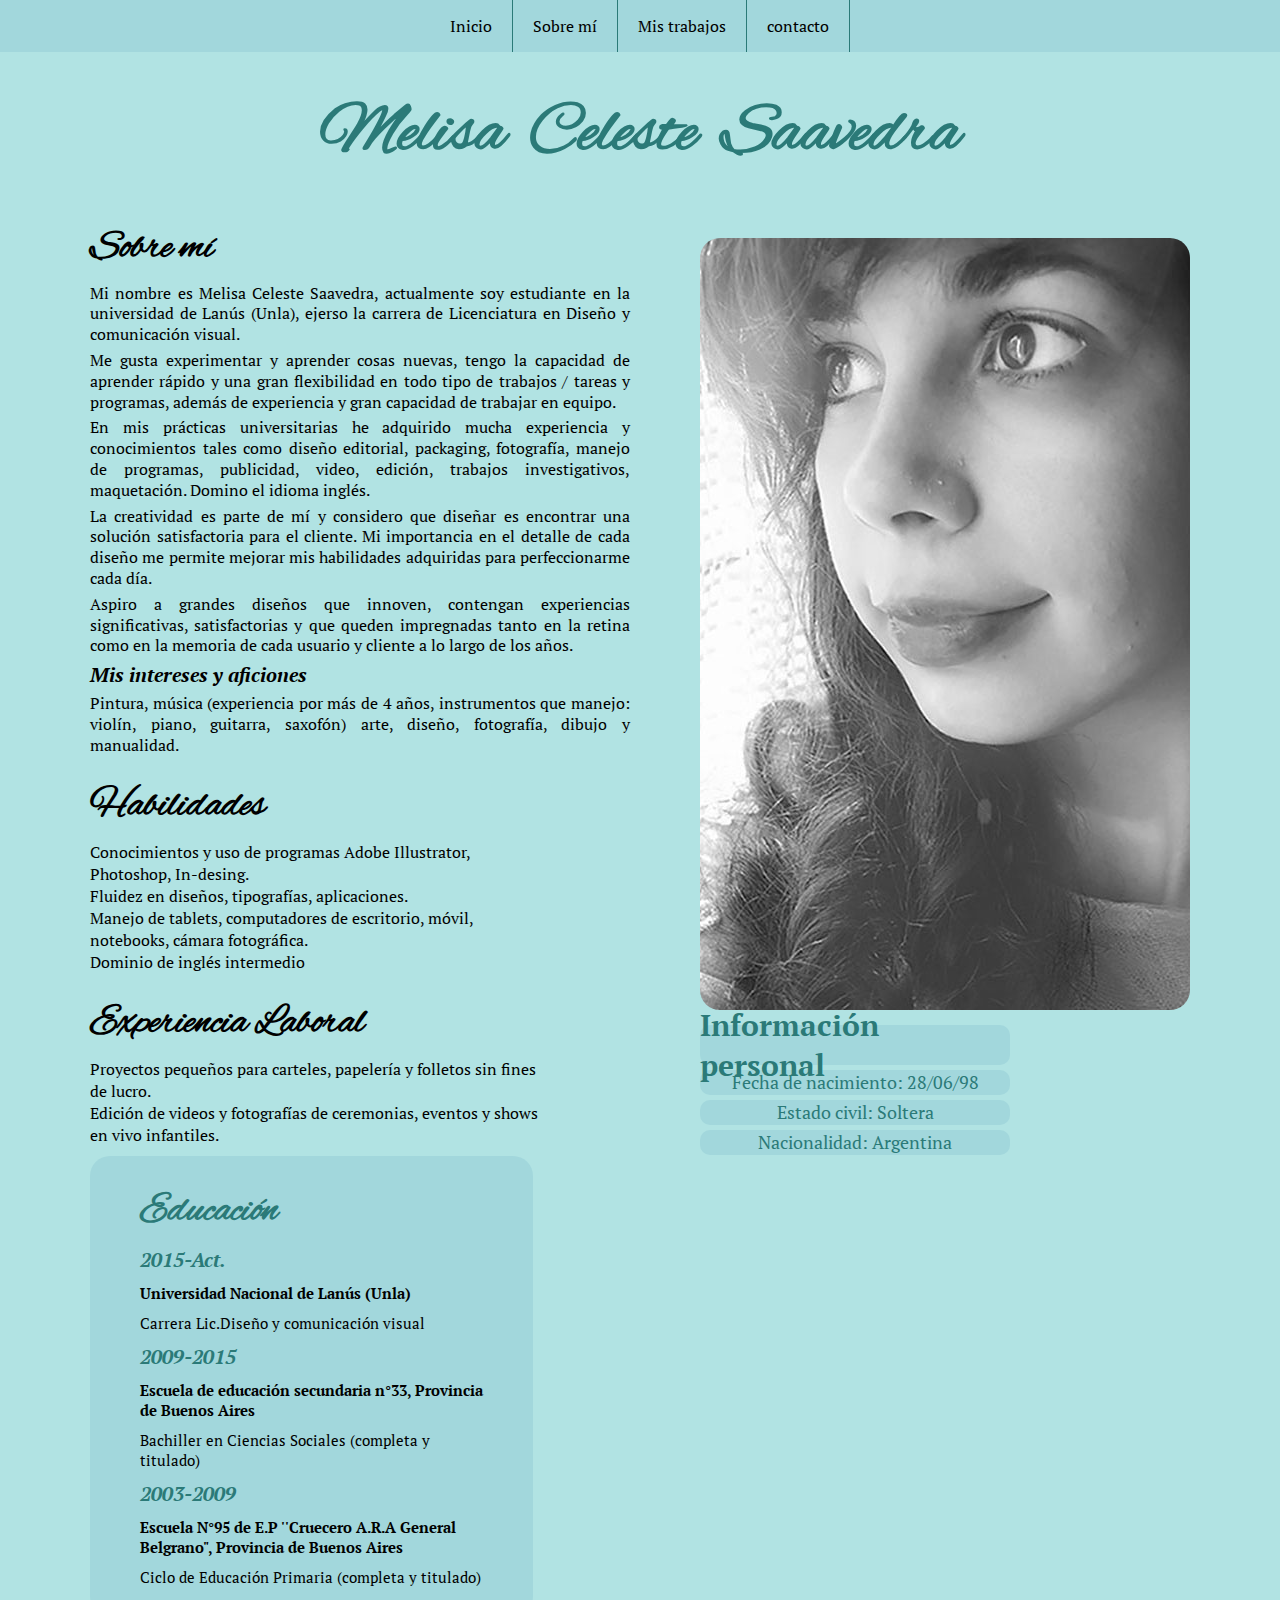
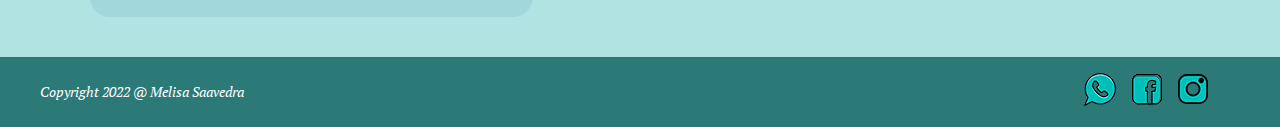
==== index.html @ f58b925c "se agega el proyecto" ====
<!doctype html>
<html>
<head>
	<meta charset="utf-8">
	<meta name="viewport" content="width=device-width, initial-scale=1.0">
	<title>CV Saavedra Melisa</title>
	<link href="estilos.css" rel="stylesheet" type="text/css">
</head>
<body>
	<header class="flex-container-header">
		<input type="checkbox" id="btn-menu">
		<label for="btn-menu"><img src= "img/menu.png" alt="menu"></label>
		<nav class="menu">
			<ul>
				<li>
					<a class="texto-nav" href="inicio.html" target="_self">Inicio</a>
				</li>
				<li>
					<a class="texto-nav" href="index.html" target="_self" >Sobre mí</a>
				</li>
				<li>
					<a class="texto-nav" href="trabajos.html" target="_self">Mis trabajos</a>
				</li>
				<li>
					<a class="texto-nav" href="contacto.html" target="_self">contacto</a>
				</li>
			</ul>
		</nav>
	</header>
	<main class="flex-container-main">
		<div>
			<h1 class="mi-nombre">
				Melisa Celeste Saavedra
			</h1>
		</div>
		<div id="main-container">
			<section>
				<article class="datospersonales">
					<img  src="img/MelisaSaavedra.jpg" width="490" height="772" alt="foto melisa saavedra curriculum">
					<h2>
						Información personal
					</h2>
					<ul>
						<li>
							Fecha de nacimiento: 28/06/98
						</li>
						<li>
							Estado civil: Soltera
						</li>
						<li>
							Nacionalidad: Argentina
						</li>
					</ul>
				</article>
			</section>
			<section>
				<article class="mi-historia">
					<h2>Sobre mí</h2>
					<p>
						Mi nombre es Melisa Celeste Saavedra, actualmente soy estudiante en la universidad de Lanús (Unla), ejerso la carrera de Licenciatura en Diseño y comunicación visual.
					</p>
					<p> 
						Me gusta experimentar y aprender cosas nuevas, tengo la capacidad de aprender rápido y una gran flexibilidad en todo tipo de trabajos / tareas y programas, además de experiencia y  gran capacidad de trabajar en equipo. 
					</p>
					<p> 
						En mis prácticas universitarias he adquirido mucha experiencia y conocimientos tales como diseño editorial, packaging, fotografía, manejo de programas, publicidad, video, edición, trabajos investigativos, maquetación. Domino el idioma inglés.
					</p>
					<p> 
						La creatividad es parte de mí y considero que diseñar es encontrar una solución satisfactoria para el cliente. Mi importancia en el detalle de cada diseño me permite mejorar mis habilidades adquiridas para perfeccionarme cada día. 
					</p>
					<p>
						Aspiro a grandes diseños que innoven, contengan experiencias significativas, satisfactorias y que queden impregnadas tanto en la retina como en la memoria de cada usuario y cliente a lo largo de los años.
					</p>
					<h3>
						Mis intereses y aficiones
					</h3>
					<p>
						Pintura, música (experiencia por más de 4 años, instrumentos que manejo: violín, piano, guitarra, saxofón) arte, diseño, fotografía, dibujo y manualidad.
					</p>
				</article>
				<article class="habilidades">
					<h2>
						Habilidades
					</h2>
					<ul>
						<li>
							Conocimientos y uso de programas Adobe Illustrator, Photoshop, In-desing.
						</li>
						<li>
							Fluidez en diseños, tipografías, aplicaciones.
						</li>
						<li>
							Manejo de tablets, computadores de escritorio, móvil, notebooks, cámara fotográfica.
						</li>
						<li>
							Dominio de inglés intermedio
						</li>
					</ul>
					<h2
						>Experiencia Laboral
					</h2>
					<ul>
						<li>
							Proyectos pequeños para carteles, papelería y folletos sin fines de lucro.
						</li>
						<li>
							Edición de videos y fotografías de ceremonias, eventos y shows en vivo infantiles.
						</li>
					</ul>
				</article>
				<article class="educacion">
					<h2
						>Educación
					</h2>
					<h3>
						2015-Act.
					</h3>
					<h4>
						Universidad Nacional de Lanús (Unla)
					</h4>
					<p>
						Carrera Lic.Diseño y comunicación visual
					</p>
					<h3>
						2009-2015
					</h3>
					<h4>
						Escuela de educación secundaria n°33, Provincia de Buenos Aires
					</h4>
					<p>
						Bachiller en Ciencias Sociales (completa y titulado)
					</p>
					<h3>
						2003-2009
					</h3>
					<h4>
						Escuela N°95 de E.P ''Cruecero A.R.A General Belgrano", Provincia de Buenos Aires
					</h4>
					<p>
						Ciclo de Educación Primaria (completa y titulado)
					</p>
				</article>
			</section>
		</div>
	</main>
	<footer>
		<section id="copy">
			<div>Copyright 2022 @ Melisa Saavedra</div>
		</section>
		<section class="redes">
			<a class="icono" href="https://api.whatsapp.com/send?phone=541125452559" target="_blank">
				<img src="img/whatsapp.png" width="32" height="33" alt="icono whatsapp"/>
			</a>
			<a class="icono" href="https://www.facebook.com/melisa.saavedra.33/" target="_blank">
				<img src="img/facebook.png" width="30" height="31" alt="icono facebook"/>
			</a>
			<a class="icono" href="https://www.instagram.com/melisasaav.28/" target="_blank" >
				<img src="img/instagram.png" width="30" height="30" alt="icono instagram"/>
			</a>
		</section>
	</footer>
</body>
</html>
---- estilos.css ----
@charset "utf-8";
/* CSS Document */
@import url('https://fonts.googleapis.com/css2?family=PT+Serif&display=swap');
@font-face {
	font-family: "AlexBrush-Regular";
	src: url("fonts/AlexBrush-Regular.ttf") format('truetype');
	font-weight: normal;
	font-style: normal;
}
* {
	margin: 0px;
	padding: 0px;
	list-style: none;
	text-decoration: none;
	font-family: 'PT Serif', serif;
}
::selection {
	color: #419B9B;
	background: #79C8CD;
}
body {
	background-color: #B1E3E3;
}
body h1, h2 {
	font-family: "AlexBrush-Regular";
}
/*-------MENU---------*/
*.flex-container-header {
	display: flex;
	flex-direction: column;
	align-items: center;
}
header {
	width: 100%;
	background-color: #A2D7DC;
	position: fixed;
	top: 0px;
	z-index: 1000;
}
#btn-menu {
	display: none;
}
header label {
	width: 45px;
	height: 30px;
	padding: 10px;
	display: none;
	border-right: 1px solid #2B7A78;
}
header label:hover {
	cursor: pointer;
}
.menu ul {
	list-style: none;
	display: flex;
	justify-content: center;
}
.menu li {
	border-right: 1px solid #2B7A78;
}
.menu li a {
	padding: 15px 20px;
	display: block;
	color: #000000;
}
.menu a:hover {
	font-size: 1.2em;
	background-color: #FFFFFF;
	color: #419B9B;
}
nav {
	width: 100%;
	max-width: 700px;
}

nav ul li {
	display: inline;
	list-style: none;
}
/*------HTML INICIO------*/
/*-----animacion del nav se mueve hacia abajo-------*/
.header-inicio-animacion {
	animation: menu-movimiento  normal 5s 1s ease-out both;
}
@-webkit-keyframes menu-movimiento {
	0% {
		top: -100%;
	}
	100% {
		top: 0%;
	}
	
	}
.header-inicio-animacion {
	background-color: transparent;
	font-weight: 700;
	
}
/*-----video-------*/
#video {
	position: fixed;
	min-width: 100%;
	min-height: 100%;
	top: 50%;
	left: 50%;
	transform: translateX(-50%) translateY(-50%);
	z-index: -1;
}
.footer-inicio {
	display: none;
}
.inicio-mobile{
	display: none;
}

/*---H1 MI NOMBRE html index--------*/
.mi-nombre {
	width: 100%;
	max-width: 650px;
	padding-bottom: 20px;
	font-size: 4.375em;
	word-spacing: 10px;
	color: #2B7A78;
	display: flex;
	justify-content: center;
	text-align: center;
}

/*----------H1 ANIMACIÓN hmtl index, afiches, trabajos, contacto------*/
.mi-nombre, .titulo-trabajos-u, .titulo-galerias, .h1-formulario {
	animation: animacion-h1 normal 0.9s 1 ease-out both;
}
@-webkit-keyframes animacion-h1 {
	0% {
		letter-spacing: -0.5em;
		opacity: 0;
	}
	40% {
		opacity: 0.6;
	}
	100% {
		opacity: 1;
	}
}
/*-------MAIN INDEX------*/
.flex-container-main {
	padding-top: 7%;
	display: flex;
	flex-direction: column;
	justify-content: center;
	align-items: center;
}
#main-container {
	width: 100%;
	max-width: 1300px;
	display: flex;
	flex-direction: row-reverse;
}
.datospersonales img {
	margin: 40px 90px 5px 40px;
	border-radius: 20px;
}
.datospersonales h2 {
	width: 50%;
	height: 40px;
	margin: 5px 90px 5px 40px;
	font-size: 1.875em;
	font-family: 'PT Serif', serif;
	font-style: normal;
	color: #2B7A78;
	background-color: #A2D7DC;
	border-radius: 10px;
	display: flex;
	justify-content: center;
	align-items: center;
}
.datospersonales li {
	width: 50%;
	height: 25px;
	font-size: 1.125em;
	font-style: normal;
	color: #2B7A78;
	margin: 5px 90px 5px 40px;
	background-color: #A2D7DC;
	border-radius: 10px;
	display: flex;
	justify-content: center;
	align-items: center;
}
.mi-historia h2, h3 {
	color: #000;
}
main h2 {
	width: 50%;
	margin: 25px 30px 10px 90px;
	font-size: 2.5em;
}
.mi-historia h3 {
	width: 40%;
	margin: 5px 30px 5px 90px;
	font-weight: 700;
	font-style: italic;
	font-size: 1.25em;
}
.mi-historia p {
	margin: 5px 30px 5px 90px;
	font-weight: 400;
	font-style: normal;
	text-align: justify;
	line-height: 130%;
	font-size: 1em;
	color: #000;
}
.habilidades ul {
	width: 70%;
	margin: 10px 30px 10px 90px;
	list-style: none;
	color: #000;
	font-weight: 400;
	font-style: normal;
	font-size: 1em;
}
.educacion {
	width: 55%;
	margin: 10px 30px 40px 90px;
	padding: 20px 40px;
	text-align: left;
	background-color: #A2D7DC;
	border-radius: 20px;
}
.educacion h2, h3, h4, p {
	margin: 10px;
}
.educacion h2 {
	width: 40%;
	color: #2B7A78;
}
.educacion h3, h4, p, li {
	text-align: left;
	list-style: none;
}
.educacion h3 {
	color: #2B7A78;
	font-weight: 700;
	font-style: italic;
	font-size: 1.25em;
}
.educacion h4 {
	font-weight: 700;
	font-style: normal;
	font-size: 0.9375em;
}
.educacion p {
	padding: 0px;
	font-weight: 400;
	font-style: normal;
	font-size: 0.9375em;
}
/*--------fondo html trabajos, galeria, contacto------------*/
.fondo-trabajos, .fondo-galerias, .fondo-contacto {
	width: 100%;
	background-image: url(img/fondo-cv.jpg);
	background-size: 100vw 100vh;
	background-attachment: fixed;
}
/*--------main de html trabajos, las galerias, contacto ------------*/
.main-trabajos-unla, .main-galerias, .main-contacto {
	padding-top: 7%;

}
/*----------H1 de html trabajos y las galerias------*/
.titulo-trabajos-u, .titulo-galerias {
	padding: 2% 20% 2%;
	font-size: 4em;
	text-align: center;
	color: #2B7A78;
}
/*--------------HTML TRABAJOS--------------------*/
.secciones-trabajos {
	margin: 0px auto;
	padding: 3% 3% 7%;
	display: grid;
	/*NOTA: el css original era: grid-template-columns: repeat(auto-fit, minmax(250px, 1fr)); pero al hacerlo asi sale un error en dw, solo deja con px*/
	grid-template-columns: repeat(auto-fit, minmax(250px, 1px));
	grid-gap: 20px;
	grid-auto-flow: dense;
	justify-content: center;
	box-sizing: border-box;
	-webkit-text-size-adjust: 100%;
	margin-block-start: 0px;
	margin-inline-end: 0px;
	padding-inline-start: 20px;
	padding-inline-end: 20px;
}
.seccion-trabajo {
	height: 20em;
	padding: 6%;
	position: relative;
	box-sizing: border-box;
	-webkit-text-size-adjust: 100%;
	background-color: #A2D7DC;
	border-radius: 10px;
	display: flex;
	flex-direction: column;
	justify-content: center;
	align-items: center;
}
.seccion-trabajo a {
	color: black;
}
.seccion-trabajo a:hover {
	padding: 2% 4%;
	font-size: 1.2em;
	font-weight: 700;
	color: #2B7A78;
	background-color: white;
	border-radius: 20px;
	align-items: center;
	cursor: pointer;
}
.titulo-secciones {
	width: 60%;
	margin: 5px;
	font-size: 1.1em;
	color: #2B7A78;
	font-family: 'PT Serif', serif;
	font-style: normal;
	display: flex;
	text-align: center;
	justify-content: center;
}

/*--------HTML de las galerias-------------*/
/*--------main grid-------------*/
.galeria {
	margin: 0px auto;
	padding: 2% 4% 6%;
	display: grid;
	/*NOTA: el css original era: grid-template-columns: repeat(auto-fit, minmax(250px, 1fr)); pero al hacerlo asi sale un error en dw, solo deja con px*/
	grid-template-columns: repeat(auto-fit, minmax(250px, 1px));
	grid-gap: 20px;
	grid-auto-flow: dense;
	justify-content: center;
	justify-items: center;
	box-sizing: border-box;
	-webkit-text-size-adjust: 100%;
	margin-block-end: 2em;
	margin-block-start: 1em;
	margin-inline-start: 0px;
	margin-inline-end: 0px;
	padding-inline-start: 40px;
	padding-inline-end: 40px;
}

/*--------HTML CONTACTO-------------*/
.main-contacto {
	display: flex;
	justify-content: center;
	justify-content: space-evenly;
}
.texto-formulario{
	width: 32%;
	display: flex;
}
.art-texto-formulario{
	display: flex;
	flex-direction: column;
	justify-content: center;
	align-items: center;
	text-align: center;
}
.h1-formulario {
	font-size: 3em;
	text-align: center;
	color: #2B7A78;
}
.texto-formulario p {
	padding: 2% 4%;
	font-weight: 700;
}
/*--------formulario--------*/
.formulario-div{
	margin-bottom: 60px;
}
#formulario-contacto {
	width: 100%;
	max-width: 450px;
	margin: auto;
	padding: 10px 20px;
	background: #A2D7DC;
	box-sizing: border-box;
	margin-top: 20px;
	border-radius: 10px;
}
.caja-type, #mensaje {
	width: 100%;
	margin-bottom: 20px;
	padding: 7px;
	fon-size: 1em;
	box-sizing: border-box;
	border: 2px solid #419B9B;
	border-radius: 10px;
}
#mensaje {
	min-height: 200px;
	max-height: 300px;
	max-width: 100%;
}
/*------botones del formulario--------*/
#botones {
	display: flex;
}
#boton-borrar, #boton-enviar {
	margin: 10px 17px;
	padding: 2% 8%;
	font-size: 1.1em;
	background-color: #419B9B;
	color: white;
	border-radius: 6px;
	cursor:pointer;
}
	#boton-enviar:hover{
	color: #2B7A78;
	background-color: white;
}
	#boton-borrar:hover{
	color: #2B7A78;
	background-color: white;
}
/*------------FOOTER---------*/
footer {
	width: 100%;
	height: 50px;
	line-height: 20px;
	font-weight: 400;
	font-style: normal;
	font-size: 0.875em;
}
footer {
	padding: 10px 0px;
	background-color: #2B7A78;
	display: flex;
	flex-direction: row;
	justify-content: space-between;
	align-content: center;
	align-items: center;
}
#copy {
	margin: 10px 10px 10px 40px;
	color: #FFFFFF;
	font-style: italic;
	text-align: right;
}
.redes {
	display: flex;
	flex-direction: row;
	align-items: center;
	padding: 0px 64px 0px 0px;
}
.icono {
	padding: 0px 8px;
}

@media screen and (max-width: 600px) {
	
	/*-----Menu Mobile--------*/
	.flex-container-header {
		display:block;
		align-items: normal;
	}
	header label {
		display: block;
	}
	.menu {
		width: 70%;
		margin-left: -70%;
		position: absolute;
		background: #A2D7DC;
		transition: all 0.5s;
	}
	.menu ul {
		display: flex;
		flex-direction: column;
	}
	.menu li {
		font-size: 0.9375em;
		border: 1px solid #2B7A78;
	}
	#btn-menu:checked ~ .menu {
		margin: 0;
		justify-content: flex-start;
	}
	/*----------HTML INICIO--------*/
	.header-inicio-animacion {
		background-color:  #A2D7DC;
		animation: none;
	}
	.body-inicio-mobile{
	width: 100%;
	background-image: url( "img/fondomobile.jpg");
	background-attachment: fixed;
	}
	#video {
	display: none;
	}
	.inicio-mobile {
		display: block;
	}
	.inicio-art-mobile {
		width: 81%;
		padding: 30% 10%;
		color: white;
		display: flex;
		flex-direction: column;
		justify-content: center;
		align-items: center;
		text-align: center;
	}
	.inicio-art-mobile h1 {
		font-size: 4em;
	}
	.inicio-art-mobile h2 {
		font-size: 2em;
		font-family: 'PT Serif', serif;
		font-weight: 700;
	}
	.inicio-art-mobile p {
		font-size: 1.2em;
		text-align: center;
	}
	.footer-inicio {
		display: block;
	}
	.footer-inicio {
		display: flex;
	}
	/*--------ANIMACION DE LOS H1 HTMLS-------------*/
	.mi-nombre, .titulo-trabajos-u, .titulo-galerias, .h1-formulario{
		animation: none;
	}
	/*--------HTML INDEX-------------*/
	/*--------H1 -------------*/
	.mi-nombre {
		margin: 0px;
		font-size: 2.5em;
		word-spacing: 5px;
		text-align: center;
	}
	/*--------MAIN -------------*/
	.flex-container-main {
		padding-top: 30%;
		flex-direction: column;
	}
	.datospersonales img {
		display: none;
	}
	.datospersonales h2 {
		width: auto;
		margin: 20px 30px 10px;
		font-size: 1.3125em;
		border-radius: 30px;
	}
	.datospersonales li {
		width: auto;
		margin: 5px 30px 10px;
		border-radius: 30px;
		font-size: 1em;
	}
	main h2 {
		width: auto;
		margin: 20px 30px 10px;
		font-size: 2.1875em;
	}
	#main-container {
		display: flex;
		flex-direction: column;
	}
	.mi-historia h3 {
		width: auto;
		margin: 5px 30px;
		font-size: 1.125em;
	}
	.mi-historia  p {
		width: auto;
		margin: 5px 30px;
		font-size: 1.125em;
	}
	.habilidades ul {
		margin: 10px 30px;
		font-size: 0.9375em;
	}
	.educacion {
		width: auto;
		margin: 20px 30px 30px;
	}
	.educacion h3 {
		font-size: 1.125em;
	}
	.educacion h4 {
		font-size: 0.9375em;
	}
	.educacion p {
		font-size: 0.9375em;
	}
	
	/*--------body html trabajos, afiches, contacto------------*/
	.fondo-trabajos, .fondo-galerias, .fondo-contacto {
		background-color: #DEF2F1;
		background-image: none;
}
	/*--------GRID html trabajos------------*/
	.seccion-trabajo {
		grid-template-columns: repeat(auto-fit, minmax(170px, 1px));
		grid-gap: 23px;
		padding: 1% 3% 1%;
		height: 24em;
	}
	.seccion-trabajo a {
		padding: 6% 30%;
		color: white;
		font-size: 1.2em;
		font-weight: 700;
		background-color: #2B7A78;
		border-radius: 20px;
		align-items: center;
	}
	.seccion-trabajo a:hover {
		padding: 6% 30%;
		font-size: 1.2em;
		font-weight: 700;
		color: #2B7A78;
		background-color: white;
	
	}
	/*-------- html afiches------------*/
	.galeria {
		grid-template-columns: repeat(auto-fit, minmax(204px, 1px));
	}
	/*-------FORMULARIO HTML MOBILE---------*/
	.main-contacto {
		flex-direction: column;
		align-items: center;
	}
	.texto-formulario{
		width: 85%;
		padding-top:10%;
		flex: none;
	}
	.texto-formulario p {
		text-align: center;
	}
	.formulario {
		padding: 6% 7%;
	}
	.formulario-div {
		width: auto;
	}
	#botones {
		justify-content: center;
	}
	#formulario-contacto {
		width: 100%;
	}
	/*--------FOOTER-------------*/
	footer {
		padding: 10px 0px;
		line-height: 15px;
		font-size: 0.8125em;
	}
	footer {
		display: flex;
		flex-direction: column;
		align-items: center;
		justify-content: center
	}
	#copy {
		margin: 10px 10px 5px;
	}
	.redes {
		padding: 0px;
	}
}
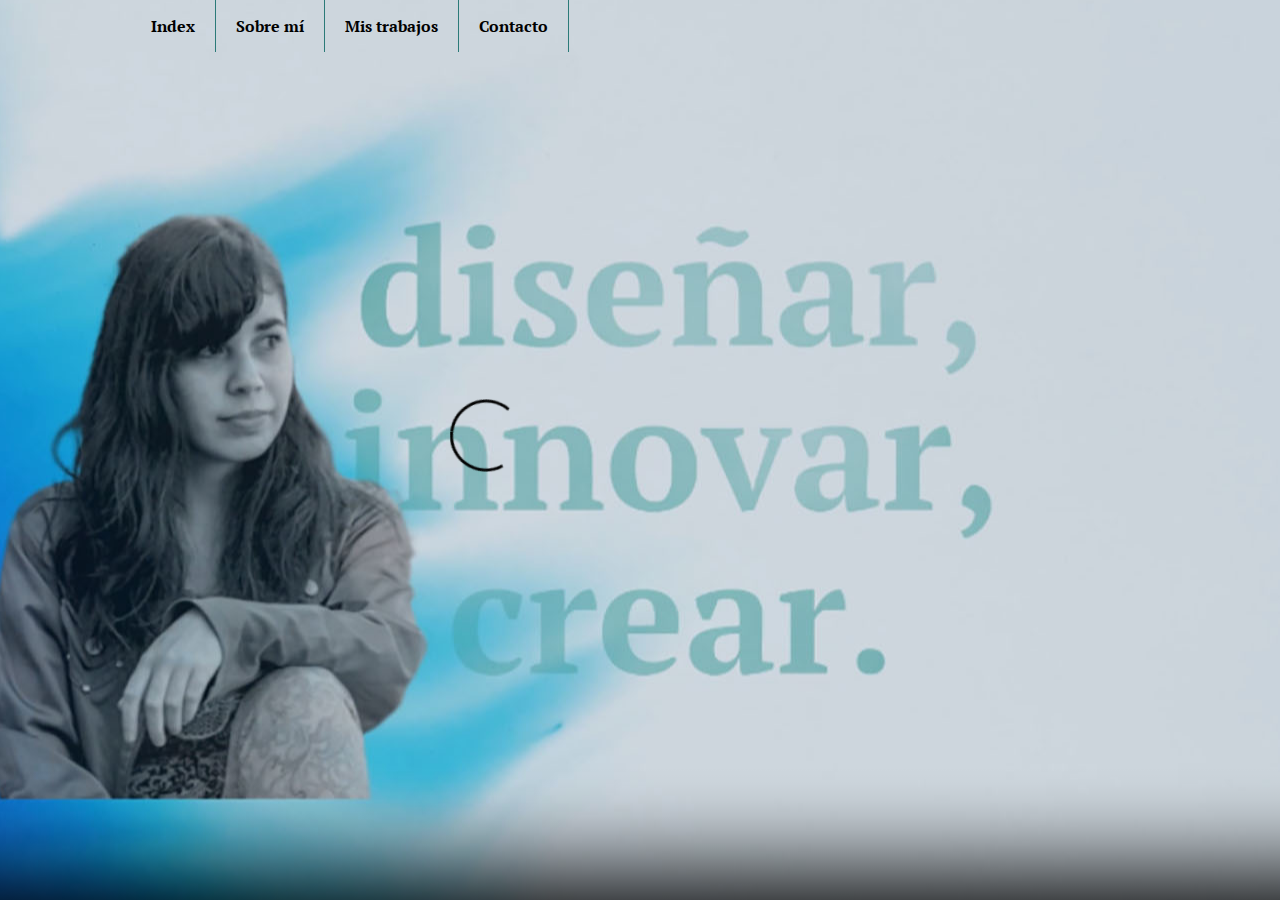
==== commit 1b1d6137: "correciones" ====
--- a/index.html
+++ b/index.html
@@ -1,149 +1,56 @@
 <!doctype html>
 <html>
 <head>
-	<meta charset="utf-8">
-	<meta name="viewport" content="width=device-width, initial-scale=1.0">
-	<title>CV Saavedra Melisa</title>
-	<link href="estilos.css" rel="stylesheet" type="text/css">
+<meta charset="utf-8">
+<meta name="viewport" content="width=device-width, initial-scale=1.0">
+<title>Index- Melisa Saavedra</title>
+<link href="estilos.css" rel="stylesheet" type="text/css">
 </head>
-<body>
-	<header class="flex-container-header">
+<!--HEADER Y NAV-->
+<body class="body-index-mobile">
+	<header class="header-index-animacion">
 		<input type="checkbox" id="btn-menu">
-		<label for="btn-menu"><img src= "img/menu.png" alt="menu"></label>
+		<label for="btn-menu">
+			<img src= "img/menu.png" alt="menu">
+		</label>
 		<nav class="menu">
 			<ul>
 				<li>
-					<a class="texto-nav" href="inicio.html" target="_self">Inicio</a>
+					<a class="texto-nav" href="index.html" target="_self">Index</a>
 				</li>
 				<li>
-					<a class="texto-nav" href="index.html" target="_self" >Sobre mí</a>
+					<a class="texto-nav" href="sobre_mi.html" target="_self">Sobre mí</a>
 				</li>
 				<li>
 					<a class="texto-nav" href="trabajos.html" target="_self">Mis trabajos</a>
 				</li>
 				<li>
-					<a class="texto-nav" href="contacto.html" target="_self">contacto</a>
+					<a class="texto-nav" href="contacto.html" target="_self">Contacto</a>
 				</li>
 			</ul>
 		</nav>
 	</header>
-	<main class="flex-container-main">
-		<div>
-			<h1 class="mi-nombre">
-				Melisa Celeste Saavedra
-			</h1>
-		</div>
-		<div id="main-container">
-			<section>
-				<article class="datospersonales">
-					<img  src="img/MelisaSaavedra.jpg" width="490" height="772" alt="foto melisa saavedra curriculum">
-					<h2>
-						Información personal
-					</h2>
-					<ul>
-						<li>
-							Fecha de nacimiento: 28/06/98
-						</li>
-						<li>
-							Estado civil: Soltera
-						</li>
-						<li>
-							Nacionalidad: Argentina
-						</li>
-					</ul>
-				</article>
-			</section>
-			<section>
-				<article class="mi-historia">
-					<h2>Sobre mí</h2>
-					<p>
-						Mi nombre es Melisa Celeste Saavedra, actualmente soy estudiante en la universidad de Lanús (Unla), ejerso la carrera de Licenciatura en Diseño y comunicación visual.
-					</p>
-					<p> 
-						Me gusta experimentar y aprender cosas nuevas, tengo la capacidad de aprender rápido y una gran flexibilidad en todo tipo de trabajos / tareas y programas, además de experiencia y  gran capacidad de trabajar en equipo. 
-					</p>
-					<p> 
-						En mis prácticas universitarias he adquirido mucha experiencia y conocimientos tales como diseño editorial, packaging, fotografía, manejo de programas, publicidad, video, edición, trabajos investigativos, maquetación. Domino el idioma inglés.
-					</p>
-					<p> 
-						La creatividad es parte de mí y considero que diseñar es encontrar una solución satisfactoria para el cliente. Mi importancia en el detalle de cada diseño me permite mejorar mis habilidades adquiridas para perfeccionarme cada día. 
-					</p>
-					<p>
-						Aspiro a grandes diseños que innoven, contengan experiencias significativas, satisfactorias y que queden impregnadas tanto en la retina como en la memoria de cada usuario y cliente a lo largo de los años.
-					</p>
-					<h3>
-						Mis intereses y aficiones
-					</h3>
-					<p>
-						Pintura, música (experiencia por más de 4 años, instrumentos que manejo: violín, piano, guitarra, saxofón) arte, diseño, fotografía, dibujo y manualidad.
-					</p>
-				</article>
-				<article class="habilidades">
-					<h2>
-						Habilidades
-					</h2>
-					<ul>
-						<li>
-							Conocimientos y uso de programas Adobe Illustrator, Photoshop, In-desing.
-						</li>
-						<li>
-							Fluidez en diseños, tipografías, aplicaciones.
-						</li>
-						<li>
-							Manejo de tablets, computadores de escritorio, móvil, notebooks, cámara fotográfica.
-						</li>
-						<li>
-							Dominio de inglés intermedio
-						</li>
-					</ul>
-					<h2
-						>Experiencia Laboral
-					</h2>
-					<ul>
-						<li>
-							Proyectos pequeños para carteles, papelería y folletos sin fines de lucro.
-						</li>
-						<li>
-							Edición de videos y fotografías de ceremonias, eventos y shows en vivo infantiles.
-						</li>
-					</ul>
-				</article>
-				<article class="educacion">
-					<h2
-						>Educación
-					</h2>
-					<h3>
-						2015-Act.
-					</h3>
-					<h4>
-						Universidad Nacional de Lanús (Unla)
-					</h4>
-					<p>
-						Carrera Lic.Diseño y comunicación visual
-					</p>
-					<h3>
-						2009-2015
-					</h3>
-					<h4>
-						Escuela de educación secundaria n°33, Provincia de Buenos Aires
-					</h4>
-					<p>
-						Bachiller en Ciencias Sociales (completa y titulado)
-					</p>
-					<h3>
-						2003-2009
-					</h3>
-					<h4>
-						Escuela N°95 de E.P ''Cruecero A.R.A General Belgrano", Provincia de Buenos Aires
-					</h4>
-					<p>
-						Ciclo de Educación Primaria (completa y titulado)
-					</p>
-				</article>
-			</section>
-		</div>
+	<!--MAIN-->
+	<main>
+		<!--NOTA: el video no funciona el autoplay para que se reproduzca solo (los probe en los navegadores de opera y microsoft por eso esta puesto 'controls' para hacer click y se reproduzca)-->
+		<section id= "video">
+			<video src="video/video-inicio.mp4" autoplay controls loop width="1920" height="1080" poster="img/video.jpg">
+				<source src="video/video-inicio.ogv" type="video/ogv">
+				<source src="video/video-inicio.webm" type="video/webm">
+			</video>
+		</section>
+		<section class="index-mobile">
+			<article class="index-art-mobile">
+				<h1>¡Hola! Soy Melisa</h1>
+				<h2>¿Buscas algo nuevo, diferente y creativo?</h2>
+				<p>
+					Te ayudo a hacer realidad los proyectos de diseño que tengas en mente, con todos los elementos necesarios para tener un mejor rendimiento, eficacia y buena comunicación a través del diseño.
+				</p>
+			</article>
+		</section>
 	</main>
-	<footer>
+	<!--FOOTER MOBILE-->
+	<footer class="footer-index">
 		<section id="copy">
 			<div>Copyright 2022 @ Melisa Saavedra</div>
 		</section>
@@ -154,10 +61,10 @@
 			<a class="icono" href="https://www.facebook.com/melisa.saavedra.33/" target="_blank">
 				<img src="img/facebook.png" width="30" height="31" alt="icono facebook"/>
 			</a>
-			<a class="icono" href="https://www.instagram.com/melisasaav.28/" target="_blank" >
+			<a class="icono" href="https://www.instagram.com/melisasaav.28/" target="_blank">
 				<img src="img/instagram.png" width="30" height="30" alt="icono instagram"/>
 			</a>
 		</section>
 	</footer>
 </body>
-</html>+</html>
--- a/estilos.css
+++ b/estilos.css
@@ -77,9 +77,9 @@
 	display: inline;
 	list-style: none;
 }
-/*------HTML INICIO------*/
+/*------HTML INDEX------*/
 /*-----animacion del nav se mueve hacia abajo-------*/
-.header-inicio-animacion {
+.header-index-animacion {
 	animation: menu-movimiento  normal 5s 1s ease-out both;
 }
 @-webkit-keyframes menu-movimiento {
@@ -89,31 +89,43 @@
 	100% {
 		top: 0%;
 	}
-	
-	}
-.header-inicio-animacion {
+}
+.header-index-animacion {
 	background-color: transparent;
 	font-weight: 700;
-	
 }
 /*-----video-------*/
 #video {
 	position: fixed;
-	min-width: 100%;
-	min-height: 100%;
 	top: 50%;
-	left: 50%;
+	left: 38%;
 	transform: translateX(-50%) translateY(-50%);
-	z-index: -1;
-}
-.footer-inicio {
+}
+.footer-index {
 	display: none;
 }
-.inicio-mobile{
+.index-mobile{
 	display: none;
 }
 
-/*---H1 MI NOMBRE html index--------*/
+/*H1 ANIMACIÓN html inicio, trabajos, contacto, galerias (htmls: afiches, editorial, marcas y branding)*/
+.mi-nombre, .titulo-trabajos-u, .titulo-galerias, .h1-formulario {
+	animation: animacion-h1 normal 0.9s 1 ease-out both;
+}
+@-webkit-keyframes animacion-h1 {
+	0% {
+		letter-spacing: -0.5em;
+		opacity: 0;
+	}
+	40% {
+		opacity: 0.6;
+	}
+	100% {
+		opacity: 1;
+	}
+}
+/*------HTML INICIO------*/
+/*-------MAIN------*/
 .mi-nombre {
 	width: 100%;
 	max-width: 650px;
@@ -125,24 +137,6 @@
 	justify-content: center;
 	text-align: center;
 }
-
-/*----------H1 ANIMACIÓN hmtl index, afiches, trabajos, contacto------*/
-.mi-nombre, .titulo-trabajos-u, .titulo-galerias, .h1-formulario {
-	animation: animacion-h1 normal 0.9s 1 ease-out both;
-}
-@-webkit-keyframes animacion-h1 {
-	0% {
-		letter-spacing: -0.5em;
-		opacity: 0;
-	}
-	40% {
-		opacity: 0.6;
-	}
-	100% {
-		opacity: 1;
-	}
-}
-/*-------MAIN INDEX------*/
 .flex-container-main {
 	padding-top: 7%;
 	display: flex;
@@ -256,19 +250,18 @@
 	font-style: normal;
 	font-size: 0.9375em;
 }
-/*--------fondo html trabajos, galeria, contacto------------*/
-.fondo-trabajos, .fondo-galerias, .fondo-contacto {
+/*--fondo html trabajos, contacto, galerias (htmls: afiches, editorial, marcas y branding)--*/
+.fondo {
 	width: 100%;
 	background-image: url(img/fondo-cv.jpg);
 	background-size: 100vw 100vh;
 	background-attachment: fixed;
 }
-/*--------main de html trabajos, las galerias, contacto ------------*/
+/*----main de html trabajos, contacto,  galerias (htmls: afiches, editorial, marcas y branding)--*/
 .main-trabajos-unla, .main-galerias, .main-contacto {
 	padding-top: 7%;
-
-}
-/*----------H1 de html trabajos y las galerias------*/
+}
+/*----------H1 de html trabajos, galerias (htmls: afiches, editorial, marcas y branding)------*/
 .titulo-trabajos-u, .titulo-galerias {
 	padding: 2% 20% 2%;
 	font-size: 4em;
@@ -330,7 +323,7 @@
 	justify-content: center;
 }
 
-/*--------HTML de las galerias-------------*/
+/*--------HTML galerias (htmls: afiches, editorial, marcas y branding)-------------*/
 /*--------main grid-------------*/
 .galeria {
 	margin: 0px auto;
@@ -355,7 +348,6 @@
 /*--------HTML CONTACTO-------------*/
 .main-contacto {
 	display: flex;
-	justify-content: center;
 	justify-content: space-evenly;
 }
 .texto-formulario{
@@ -379,7 +371,7 @@
 	font-weight: 700;
 }
 /*--------formulario--------*/
-.formulario-div{
+.formulario-art{
 	margin-bottom: 60px;
 }
 #formulario-contacto {
@@ -419,11 +411,11 @@
 	border-radius: 6px;
 	cursor:pointer;
 }
-	#boton-enviar:hover{
+	#boton-enviar:hover {
 	color: #2B7A78;
 	background-color: white;
 }
-	#boton-borrar:hover{
+	#boton-borrar:hover {
 	color: #2B7A78;
 	background-color: white;
 }
@@ -451,6 +443,7 @@
 	font-style: italic;
 	text-align: right;
 }
+/*-----iconos redes de  footer-----*/
 .redes {
 	display: flex;
 	flex-direction: row;
@@ -463,7 +456,7 @@
 
 @media screen and (max-width: 600px) {
 	
-	/*-----Menu Mobile--------*/
+	/*-----MENU HAMBURGUESA Mobile--------*/
 	.flex-container-header {
 		display:block;
 		align-items: normal;
@@ -490,25 +483,28 @@
 		margin: 0;
 		justify-content: flex-start;
 	}
-	/*----------HTML INICIO--------*/
-	.header-inicio-animacion {
-		background-color:  #A2D7DC;
+	/*----------HTML INDEX--------*/
+	.header-index-animacion {
+		background-color: #A2D7DC;
 		animation: none;
 	}
-	.body-inicio-mobile{
-	width: 100%;
-	background-image: url( "img/fondomobile.jpg");
+	.body-index-mobile {
+	width: 100%;
+	background-image: url("img/fondomobile.jpg");
 	background-attachment: fixed;
 	}
 	#video {
 	display: none;
 	}
-	.inicio-mobile {
+	.index-mobile {
 		display: block;
 	}
-	.inicio-art-mobile {
-		width: 81%;
-		padding: 30% 10%;
+	.index-mobile {
+		padding: 30% 2% 20%;
+	}
+	.index-art-mobile {
+		width: auto;
+		margin: 20px 31px 30px;
 		color: white;
 		display: flex;
 		flex-direction: column;
@@ -516,29 +512,30 @@
 		align-items: center;
 		text-align: center;
 	}
-	.inicio-art-mobile h1 {
+	.index-art-mobile h1 {
 		font-size: 4em;
 	}
-	.inicio-art-mobile h2 {
+	.index-art-mobile h2 {
 		font-size: 2em;
 		font-family: 'PT Serif', serif;
 		font-weight: 700;
 	}
-	.inicio-art-mobile p {
+	.index-art-mobile p {
 		font-size: 1.2em;
 		text-align: center;
 	}
-	.footer-inicio {
+	.footer-index {
 		display: block;
 	}
-	.footer-inicio {
+	.footer-index {
 		display: flex;
 	}
 	/*--------ANIMACION DE LOS H1 HTMLS-------------*/
-	.mi-nombre, .titulo-trabajos-u, .titulo-galerias, .h1-formulario{
+	.mi-nombre, .titulo-trabajos-u, .titulo-galerias, .h1-formulario {
 		animation: none;
-	}
-	/*--------HTML INDEX-------------*/
+		text-align: center;
+	}
+	/*--------HTML INICIO-------------*/
 	/*--------H1 -------------*/
 	.mi-nombre {
 		margin: 0px;
@@ -580,7 +577,7 @@
 		margin: 5px 30px;
 		font-size: 1.125em;
 	}
-	.mi-historia  p {
+	.mi-historia p {
 		width: auto;
 		margin: 5px 30px;
 		font-size: 1.125em;
@@ -602,18 +599,21 @@
 	.educacion p {
 		font-size: 0.9375em;
 	}
-	
-	/*--------body html trabajos, afiches, contacto------------*/
-	.fondo-trabajos, .fondo-galerias, .fondo-contacto {
+	/*---body html trabajos, contacto, galerias (htmls: afiches, editorial, marcas y branding)---*/
+	.fondo {
 		background-color: #DEF2F1;
 		background-image: none;
-}
+	}
 	/*--------GRID html trabajos------------*/
 	.seccion-trabajo {
 		grid-template-columns: repeat(auto-fit, minmax(170px, 1px));
 		grid-gap: 23px;
 		padding: 1% 3% 1%;
 		height: 24em;
+	}
+	/*------------------*/
+	.titulo-trabajos-u {
+		padding: 20% 0%;
 	}
 	.seccion-trabajo a {
 		padding: 6% 30%;
@@ -630,9 +630,8 @@
 		font-weight: 700;
 		color: #2B7A78;
 		background-color: white;
-	
-	}
-	/*-------- html afiches------------*/
+	}
+	/*--------GRID galerias (htmls: afiches, editorial, marcas y branding)------------*/
 	.galeria {
 		grid-template-columns: repeat(auto-fit, minmax(204px, 1px));
 	}
@@ -641,7 +640,7 @@
 		flex-direction: column;
 		align-items: center;
 	}
-	.texto-formulario{
+	.texto-formulario {
 		width: 85%;
 		padding-top:10%;
 		flex: none;
@@ -661,7 +660,7 @@
 	#formulario-contacto {
 		width: 100%;
 	}
-	/*--------FOOTER-------------*/
+	/*--------FOOTER MOBILE-------------*/
 	footer {
 		padding: 10px 0px;
 		line-height: 15px;
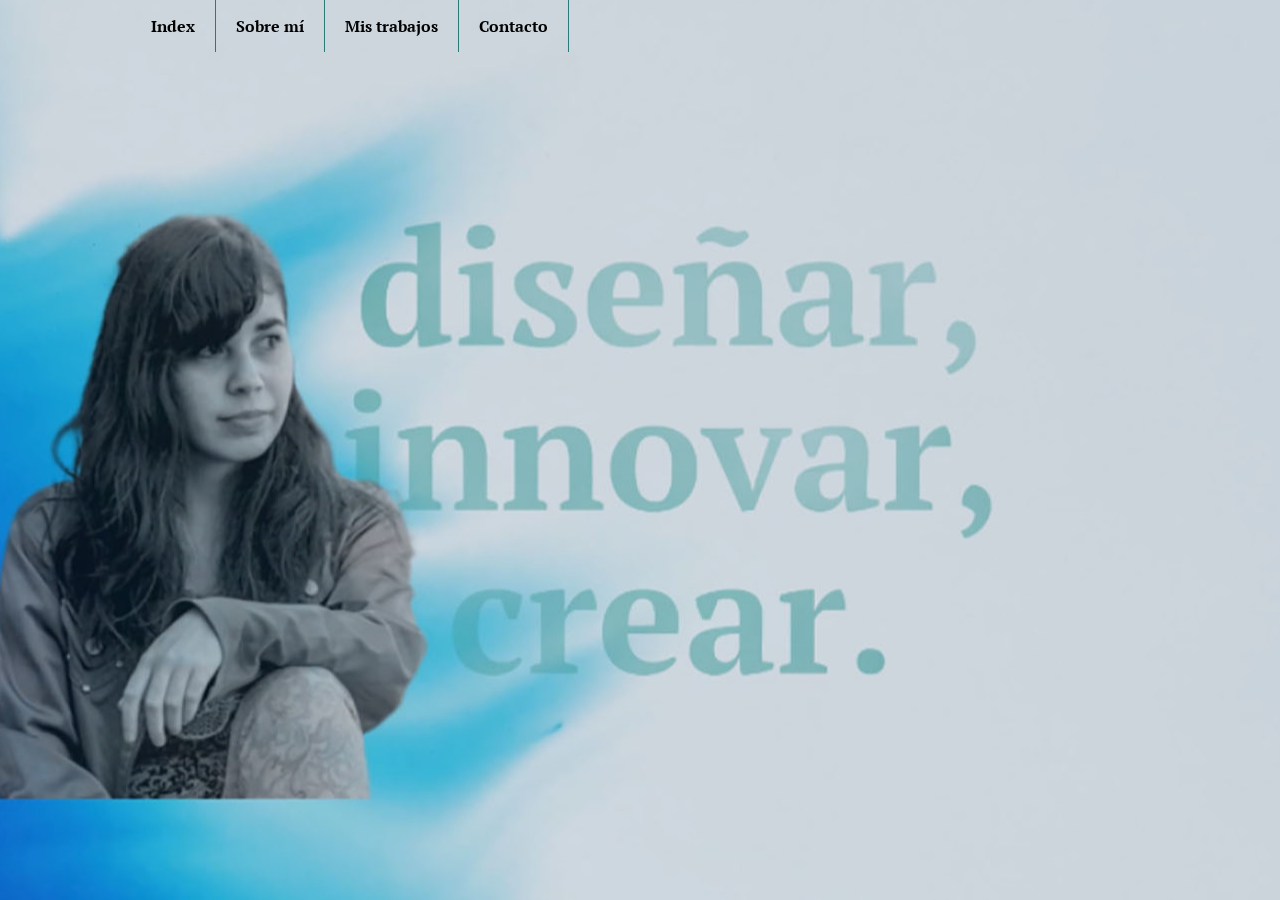
==== commit 3f385efa: "video" ====
--- a/index.html
+++ b/index.html
@@ -34,7 +34,7 @@
 	<main>
 		<!--NOTA: el video no funciona el autoplay para que se reproduzca solo (los probe en los navegadores de opera y microsoft por eso esta puesto 'controls' para hacer click y se reproduzca)-->
 		<section id= "video">
-			<video src="video/video-inicio.mp4" autoplay controls loop width="1920" height="1080" poster="img/video.jpg">
+			<video src="video/video-inicio.mp4" autoplay loop width="1920" height="1080" poster="img/video.jpg">
 				<source src="video/video-inicio.ogv" type="video/ogv">
 				<source src="video/video-inicio.webm" type="video/webm">
 			</video>
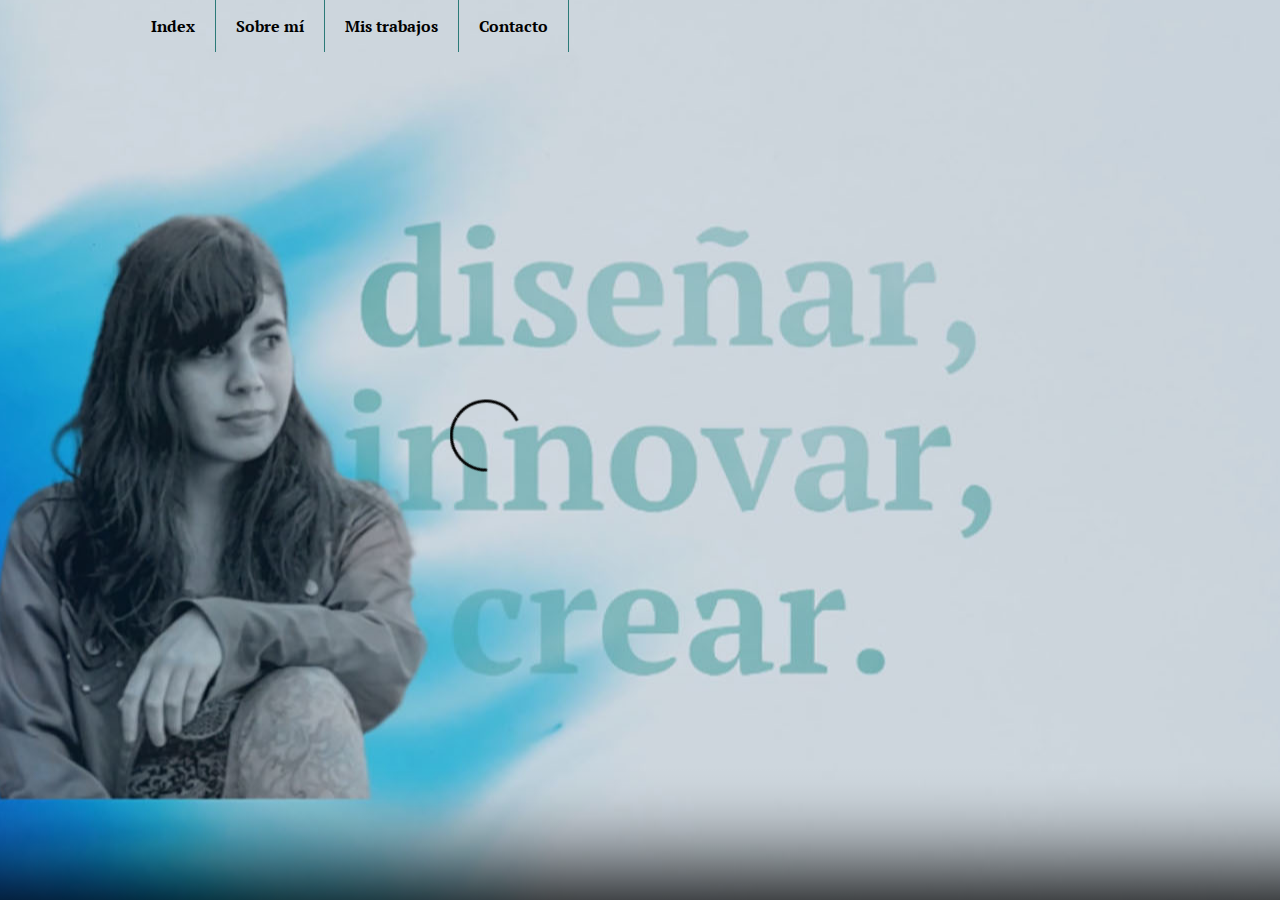
==== commit 09277c5d: "video" ====
--- a/index.html
+++ b/index.html
@@ -34,7 +34,7 @@
 	<main>
 		<!--NOTA: el video no funciona el autoplay para que se reproduzca solo (los probe en los navegadores de opera y microsoft por eso esta puesto 'controls' para hacer click y se reproduzca)-->
 		<section id= "video">
-			<video src="video/video-inicio.mp4" autoplay loop width="1920" height="1080" poster="img/video.jpg">
+			<video src="video/video-inicio.mp4" autoplay controls loop width="1920" height="1080" poster="img/video.jpg">
 				<source src="video/video-inicio.ogv" type="video/ogv">
 				<source src="video/video-inicio.webm" type="video/webm">
 			</video>
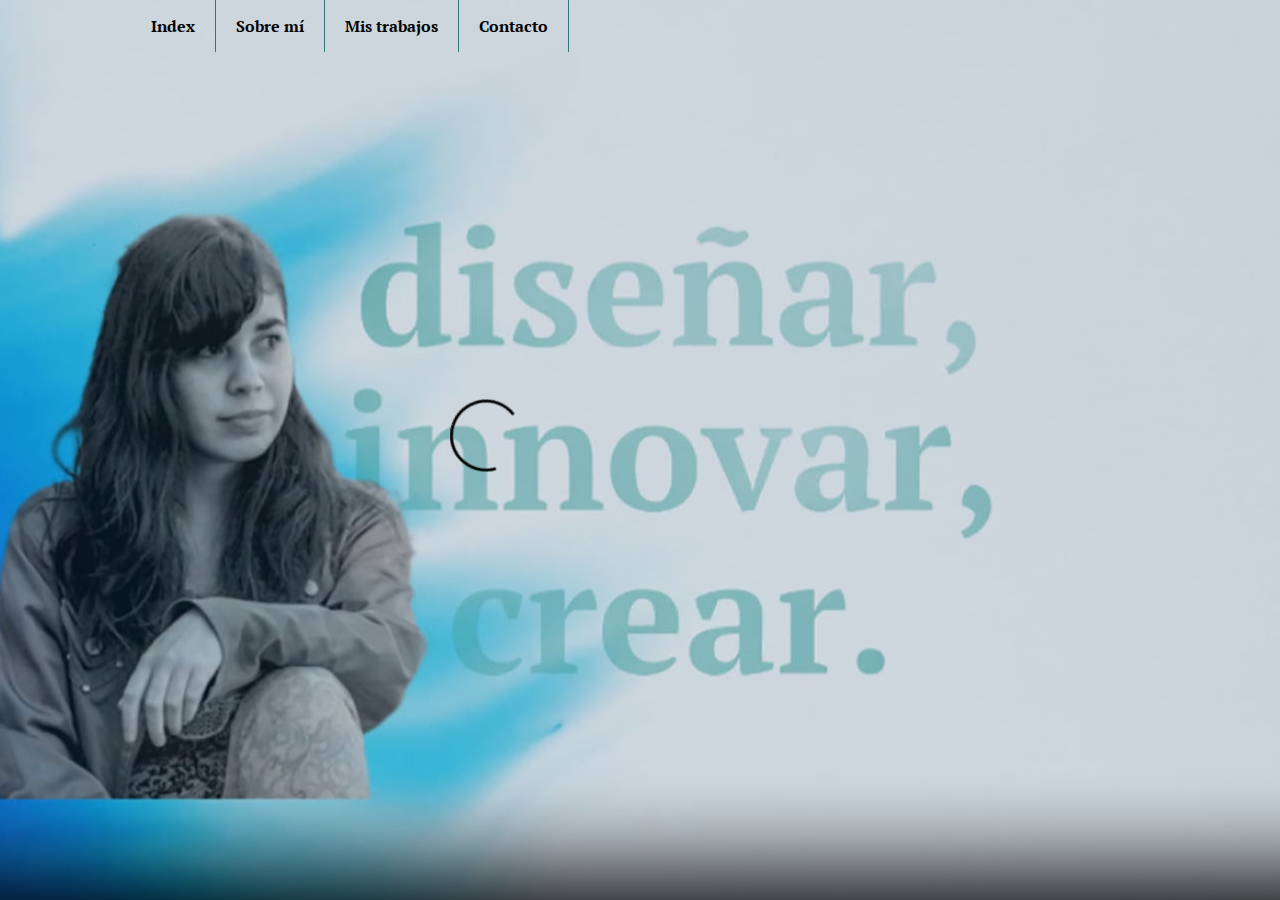
==== commit f676dc96: "favicon" ====
--- a/index.html
+++ b/index.html
@@ -3,8 +3,9 @@
 <head>
 <meta charset="utf-8">
 <meta name="viewport" content="width=device-width, initial-scale=1.0">
-<title>Index- Melisa Saavedra</title>
+<title>Index | Melisa Saavedra</title>
 <link href="estilos.css" rel="stylesheet" type="text/css">
+<link rel="shortcut icon" href="img/favicon.png" type="image/png" sizes="32x32">
 </head>
 <!--HEADER Y NAV-->
 <body class="body-index-mobile">
